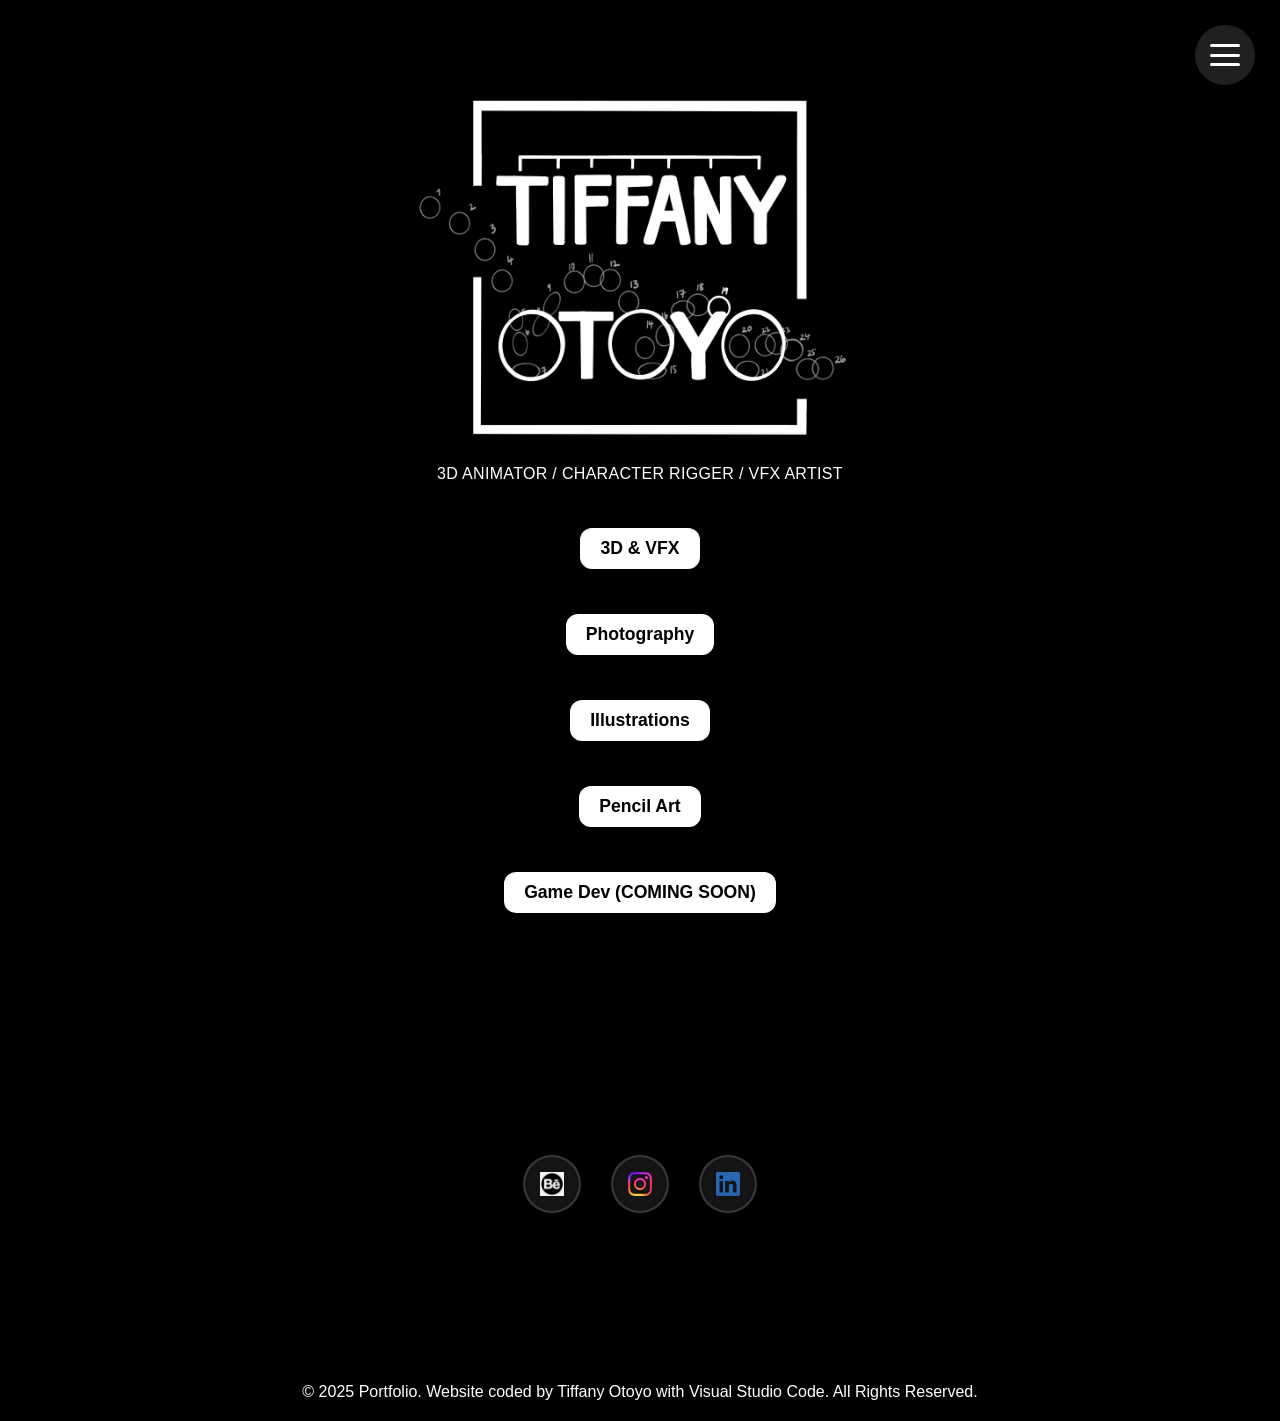
==== index.html @ ca3647b6 "first commit" ====
<!DOCTYPE html>
<html lang="en">
<head>
 <meta charset="UTF-8" />
 <meta name="viewport" content="width=device-width, initial-scale=1.0"/>
 <title>3D Portfolio</title>
 <link rel="stylesheet" href="styles.css" />
 <style>
   body {
     margin: 0;
     background: #000;
     color: #fff;
     font-family: Arial, sans-serif;
     overflow-x: hidden;
   }

   /* Hero GIF Styling */
   .hero-gif {
     width: 450px;
     margin: -65px auto;
     display: block;
     border-radius: 10px;
     box-shadow: 0 0 0px #ffffff80;
   }

   /* Header */
   header {
     display: flex;
     justify-content: space-between;
     padding: 20px;
     background-color: transparent;
     z-index: 10;
     position: relative;
   }

   /* Smooth Buttons */
   .cta-btn {
     border-radius: 12px;
     padding: 10px 20px;
     margin: 10px;
     background: #fff;
     color: #000;
     text-decoration: none;
     font-weight: bold;
   }


   /* Cursor */
   .cursor-shadow {
     position: fixed;
     top: 0;
     left: 0;
     width: 20px;
     height: 20px;
     border-radius: 50%;
     pointer-events: none;
     transform: translate(-50%, -50%);
     background-color: rgba(255, 255, 255, 0.5);
     z-index: 999;
   }


   .cursor-shadow.grow {
     transform: scale(2);
     background-color: rgba(255, 255, 255, 0.9);
   }


   .cursor-particle {
     position: fixed;
     border-radius: 50%;
     opacity: 0.8;
     pointer-events: none;
     animation: fadeOut 1s forwards;
     z-index: 998;
   }


   @keyframes fadeOut {
     to {
       opacity: 0;
       transform: scale(0.5);
     }
   }


   /* Hero Content */
   .hero-content {
     text-align: center;
   }


   /* Video Background */
   .video-background {
     position: fixed;
     top: 0;
     left: 0;
     width: 100%;
     height: 100%;
     z-index: -1;
     overflow: hidden;
   }


   .video-background video {
     width: 100%;
     height: 100%;
     object-fit: cover;
   }
 </style>
</head>
<body>


 <!-- Hero Section -->
 <section id="hero">
   <div class="hero-content">
     <img src="logo.gif" alt="Animated GIF" class="hero-gif" />
     <p>3D ANIMATOR / CHARACTER RIGGER / VFX ARTIST</p>


     <a href="3DandVFX.html" class="cta-btn">3D & VFX</a>
     <a href="Photography.html" class="cta-btn">Photography</a>
     <a href="Illustrations.html" class="cta-btn">Illustrations</a>
     <a href="PencilArt.html" class="cta-btn">Pencil Art</a>
     <a href="GameDev.html" class="cta-btn">Game Dev (COMING SOON)</a>
   </div>
 </section>
 <div class="cursor-shadow"></div>


 <!-- Background Video -->
 <div class="video-background">
   <video autoplay muted loop id="background-video">
     <source src="Files/Website showreel SP.mp4" type="Video/mp4" />
     Your browser does not support the video tag.
   </video>
 </div>



     <!-- HAMBURGER ICON -->
<header>


 <div id="menu">


   <div class="menu-bg" id="menu-bg"></div>


   <div id="menu-bar">
     <div class="bar" id="bar1"></div>
     <div class="bar" id="bar2"></div>
     <div class="bar" id="bar3"></div>
   </div>


   <nav class="nav" id="nav">
     <a href="#hero">Home</a>
     <a href="#about-wave">About</a>
     <a href="#">Projects</a>
     <a href="#">Contact</a>
   </nav>


 </div>


</header>


<!-- Social Links -->
<section id="social-links">
  <div class="social-buttons">
    <a href="https://www.behance.net" class="social-btn social-btn-behance" target="_blank" rel="noreferrer" aria-label="Behance">
      <img src="Logos/Be.png" alt="Behance logo" />
    </a>
    <a href="https://www.instagram.com" class="social-btn social-btn-instagram" target="_blank" rel="noreferrer" aria-label="Instagram">
      <img src="Logos/Instagram.png" alt="Instagram logo" />
    </a>
    <a href="https://www.linkedin.com" class="social-btn social-btn-linkedin" target="_blank" rel="noreferrer" aria-label="LinkedIn">
      <img src="Logos/Linkedin.png" alt="LinkedIn logo" />
    </a>
  </div>
</section>

<section id="about-wave">
  <div class="wave-loop"></div>
</section>

 <!-- Footer -->
 <footer>
   <p>&copy; 2025 Portfolio. Website coded by Tiffany Otoyo with Visual Studio Code. All Rights Reserved.</p>
 </footer>


 <!-- JavaScript -->
 <script>
const menu = document.getElementById("menu-bar");
const menuBg = document.getElementById("menu-bg");
const nav = document.getElementById("nav");


menu.addEventListener("click", () => {
 menu.classList.toggle("active");
 menuBg.classList.toggle("active");
 nav.classList.toggle("active");
});




   // Cursor Logic
   const cursor = document.querySelector(".cursor-shadow");
   const hoverElements = document.querySelectorAll("a, button, .cta-btn");


   let mouseX = 0, mouseY = 0;
   let cursorX = 0, cursorY = 0;
   let cursorVisible = false;
   let overButton = false;
   let lastMoveTime = Date.now();


   document.addEventListener("mousemove", (e) => {
     mouseX = e.clientX;
     mouseY = e.clientY;
     lastMoveTime = Date.now();
     if (!overButton) {
       createParticle(mouseX, mouseY);
     }
   });


   hoverElements.forEach((el) => {
     el.addEventListener("mouseenter", () => {
       cursor.style.display = "block";
       cursor.classList.add("grow");
       cursorVisible = true;
       overButton = true;
     });
     el.addEventListener("mouseleave", () => {
       cursor.style.display = "none";
       cursor.classList.remove("grow");
       cursorVisible = false;
       overButton = false;
     });
   });


   function animateCursor() {
     if (cursorVisible) {
       cursorX += (mouseX - cursorX) * 0.9;
       cursorY += (mouseY - cursorY) * 0.9;
       const scale = cursor.classList.contains("grow") ? 2 : 1;
       cursor.style.transform = `translate(${cursorX}px, ${cursorY}px) scale(${scale})`;
     }

     if (Date.now() - lastMoveTime > 2000) {
       document.querySelectorAll('.cursor-particle').forEach(p => p.remove());
     }

     requestAnimationFrame(animateCursor);
   }


   function createParticle(x, y) {
     const particle = document.createElement("div");
     particle.classList.add("cursor-particle");


     const size = Math.random() * 8 + 4;
     particle.style.width = `${size}px`;
     particle.style.height = `${size}px`;


     particle.style.left = `${x + (Math.random() - 0.5) * 40}px`;
     particle.style.top = `${y + (Math.random() - 0.5) * 40}px`;
     particle.style.backgroundColor = `hsl(${Math.random() * 360}, 100%, 70%)`;


     document.body.appendChild(particle);
     setTimeout(() => particle.remove(), 1000);
   }


   animateCursor();
 </script>
</body>
</html>
---- styles.css ----
* {
 margin: 0;
 padding: 0;
 box-sizing: border-box;
 font-family: Arial, sans-serif;
}


body {
 background: #111;
 color: #fff;
 overflow-x: hidden;
}


/* =========================
  VIDEO BACKGROUND
========================= */
.video-background {
 position: fixed;
 inset: 0;
 z-index: -1;
 overflow: hidden;
}


#background-video {
 width: 100%;
 height: 100%;
 object-fit: cover;
}


/* =========================
  HERO
========================= */
#hero {
 text-align: center;
 padding: 120px 20px 180px;
}


.hero-content {
 display: flex;
 flex-direction: column;
 align-items: center;
 gap: 25px;
 max-width: 800px;
 margin: 0 auto;
}


.hero-gif {
 width: 300px;
 display: block;
 margin: -50px auto 10px;
 border-radius: 10px;
}


#hero p {
 margin-bottom: 10px;
 letter-spacing: 0.02em;
 white-space: nowrap;
}

h1.page-title {
  text-shadow: 0 0 15px rgba(128, 128, 128, 0.5);
}

h2.page-subtitle {
  text-shadow: 0 0 10px rgba(128, 128, 128, 0.5);
  display: flex;
  flex-direction: column;
  align-items: center;
}

/* =========================
  BUTTONS
========================= */
.cta-btn {
 padding: 11px 30px;
 background: rgba(255,255,255,0.85);
 color: #111;
 border-radius: 20px;
 font-size: 1.1rem;
 text-decoration: none;
 transition: 0.3s;
}


.cta-btn:hover {
 background: rgba(87, 208, 255, 0.9);
}

.social-buttons {
  display: flex;
  justify-content: center;
  align-items: center;
  gap: 14px;
  flex-wrap: wrap;
  margin: 12px auto 0;
}

/* =========================
  SOCIAL BUTTONS
========================= */
.social-btn {
  display: inline-flex;
  align-items: center;
  justify-content: center;
  width: 58px;
  height: 58px;
  margin: 0 8px;
  border-radius: 50%;
  border: 2px solid rgba(255,255,255,0.16);
  text-decoration: none;
  transition: transform 0.25s ease, box-shadow 0.25s ease;
  background: rgba(255,255,255,0.08);
}

.social-btn svg {
  width: 22px;
  height: 22px;
}

.social-btn:hover {
  transform: translateY(-3px);
  box-shadow: 0 10px 30px rgba(0,0,0,0.2);
}

.social-btn img {
  width: 24px;
  height: 24px;
  display: block;
  object-fit: contain;
}

.social-icon {
  font-family: Arial, sans-serif;
  font-weight: bold;
  color: #fff;
  font-size: 1.05rem;
  line-height: 1;
}

#social-links .social-btn-behance,
#social-links .social-btn-instagram,
#social-links .social-btn-linkedin {
  background: rgba(255,255,255,0.08);
}


/* =========================
  HAMBURGER MENU (CLEAN SYSTEM)
========================= */

/* wrapper container */


/* MAIN WRAPPER */


/* MAIN WRAPPER */
#menu {
 position: fixed;
 top: 25px;
 right: 25px;
 width: 60px;
 height: 60px;
 z-index: 1000;
}

/* BLACK CIRCLE DONT TOUCH ITS CENTERED */
.menu-bg {
 position: absolute;
 width: 60px;
 height: 60px;
 background: #232222;
 opacity: 0.95;
 border-radius: 50%;
 z-index: 1;
 transition: transform 0.5s ease;
}


.menu-bg.active {
 transform: scale(20);
}


/* HAMBURGER */
#menu-bar {
 position: absolute;
 inset: 0;
 margin: auto;


 width: 30px;
 height: 22px;


 display: flex;
 flex-direction: column;
 justify-content: space-between;


 z-index: 5;
 cursor: pointer;
}

/* FORCE VISIBILITY */
.bar {
 width: 100%;
 height: 3px;
 background: #fff;
 border-radius: 3px;
 display: block;
}


/* X ANIMATION */
#menu-bar.active #bar1 {
 transform: rotate(-45deg) translate(-5px, 5px);
}


#menu-bar.active #bar2 {
 opacity: 0;
}


#menu-bar.active #bar3 {
 transform: rotate(45deg) translate(-5px, -5px);
}


/* NAV INSIDE CIRCLE */
.nav {
 position: fixed;
 top: 25%;
 right: 200px;
 transform: translateY(-50%);

 display: flex;
 flex-direction: column;
 justify-content: center;
 align-items: center;

 opacity: 0;
 pointer-events: none;
 transition: 0.3s;
 z-index: 2;
}


.nav.active {
 opacity: 1;
 pointer-events: auto;
}

/* TEXT SIZE INSIDE CIRCLE */
.nav a {
 color: white;
 text-decoration: none;
 font-size: 24px;
 margin: 27px 0;
 font-weight: bold;
}


/* =========================
  CURSOR
========================= */
.cursor-shadow {
 position: fixed;
 width: 20px;
 height: 20px;
 border-radius: 50%;
 background: rgba(255,255,255,0.6);
 pointer-events: none;
 z-index: 999;
 transform: translate(-50%, -50%);
 mix-blend-mode: overlay;
 filter: blur(4px);
}


.cursor-shadow.grow {
 transform: scale(2);
}


.cursor-particle {
 position: fixed;
 border-radius: 50%;
 pointer-events: none;
 animation: fadeOut 1.2s forwards;
 z-index: 998;
}


@keyframes fadeOut {
 to {
   opacity: 0;
   transform: scale(0.5);
 }
}


/* =========================
  FOOTER & WAVE
========================= */
footer {
 text-align: center;
 padding: 20px;
 background: rgba(0, 0, 0, 0.8);
 width: 100%;
 clear: both;
 position: relative;
 z-index: 10;
}

footer p {
 margin: 0;
}

#about-wave {
 width: 100%;
 clear: both;
 position: relative;
 z-index: 5;
}

.wave-svg path {
  opacity: 0.8; /* change transparency here */
}

.wave-loop {
  width: 100%;
  height: 150px;
  background-image: url('data:image/svg+xml,<svg width="1200" height="150" viewBox="0 0 1200 150" xmlns="http://www.w3.org/2000/svg"><path d="M0 50 Q150 0 300 50 T600 50 T900 50 T1200 50 V150 H0 Z" fill="rgba(0,0,0,0.8)"/></svg>');
  background-repeat: repeat-x;
  animation: waveMove 10s linear infinite;
}

@keyframes waveMove {
  from {
    background-position: 0 0;
  }
  to {
    background-position: 1200px 0;
  }
}
/* =========================
  MOBILE
========================= */
@media (max-width: 600px) {
 #hero {
   font-size: 1.4rem;
   padding: 80px 10px 150px;
 }


 .hero-gif {
   width: 200px;
 }
}

/* Lightbox */
.lightbox {
  position: fixed;
  top: 0;
  left: 0;
  width: 100vw;
  height: 100vh;
  background: rgba(0, 0, 0, 0);
  display: flex;
  justify-content: center;
  align-items: center;
  opacity: 0;
  pointer-events: none;
  transition: background 0.35s ease, opacity 0.35s ease;
  z-index: 9999;
}

.lightbox.show {
  opacity: 1;
  background: rgba(0, 0, 0, 0.85);
  pointer-events: all;
}

.lightbox img {
  max-width: 90%;
  max-height: 85%;
  border-radius: 12px;
  box-shadow: 0 12px 60px rgba(0,0,0,0.7);
  transform: scale(0.95);
  transition: transform 0.3s ease;
}

.lightbox.show img {
  transform: scale(1);
}
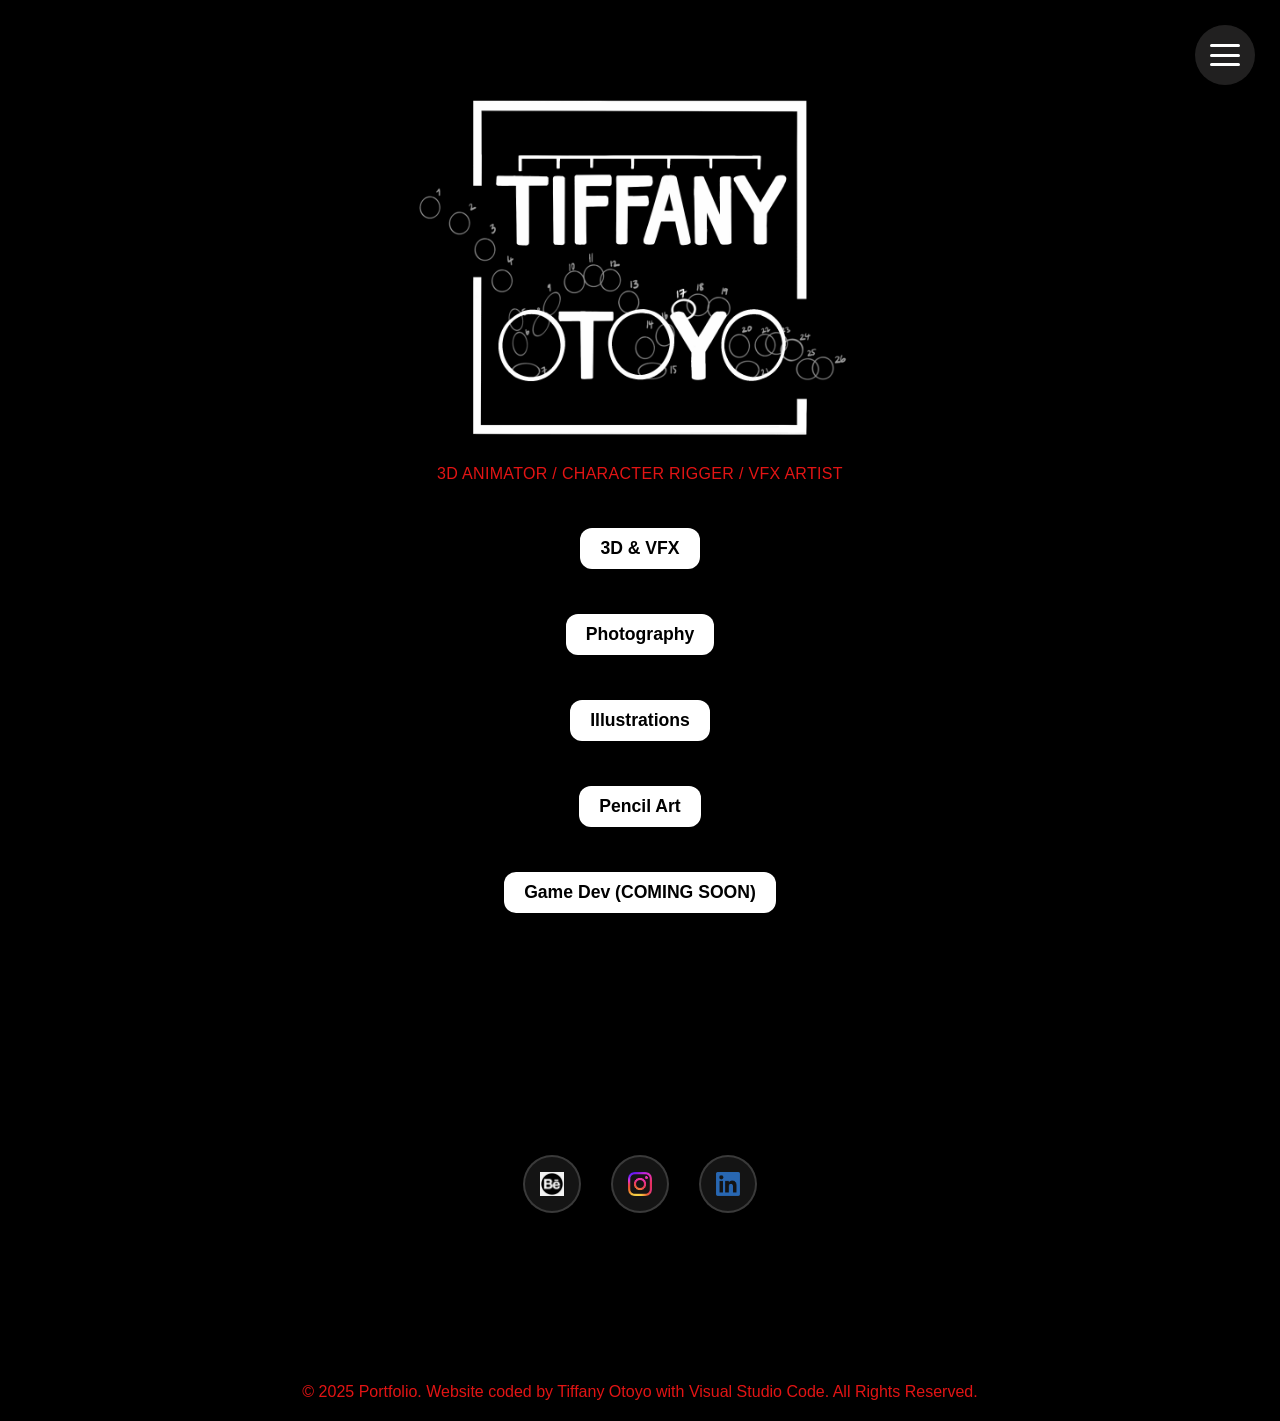
==== commit aeb31144: "update colour home page text test" ====
--- a/index.html
+++ b/index.html
@@ -9,7 +9,7 @@
    body {
      margin: 0;
      background: #000;
-     color: #fff;
+     color: #e21414;
      font-family: Arial, sans-serif;
      overflow-x: hidden;
    }
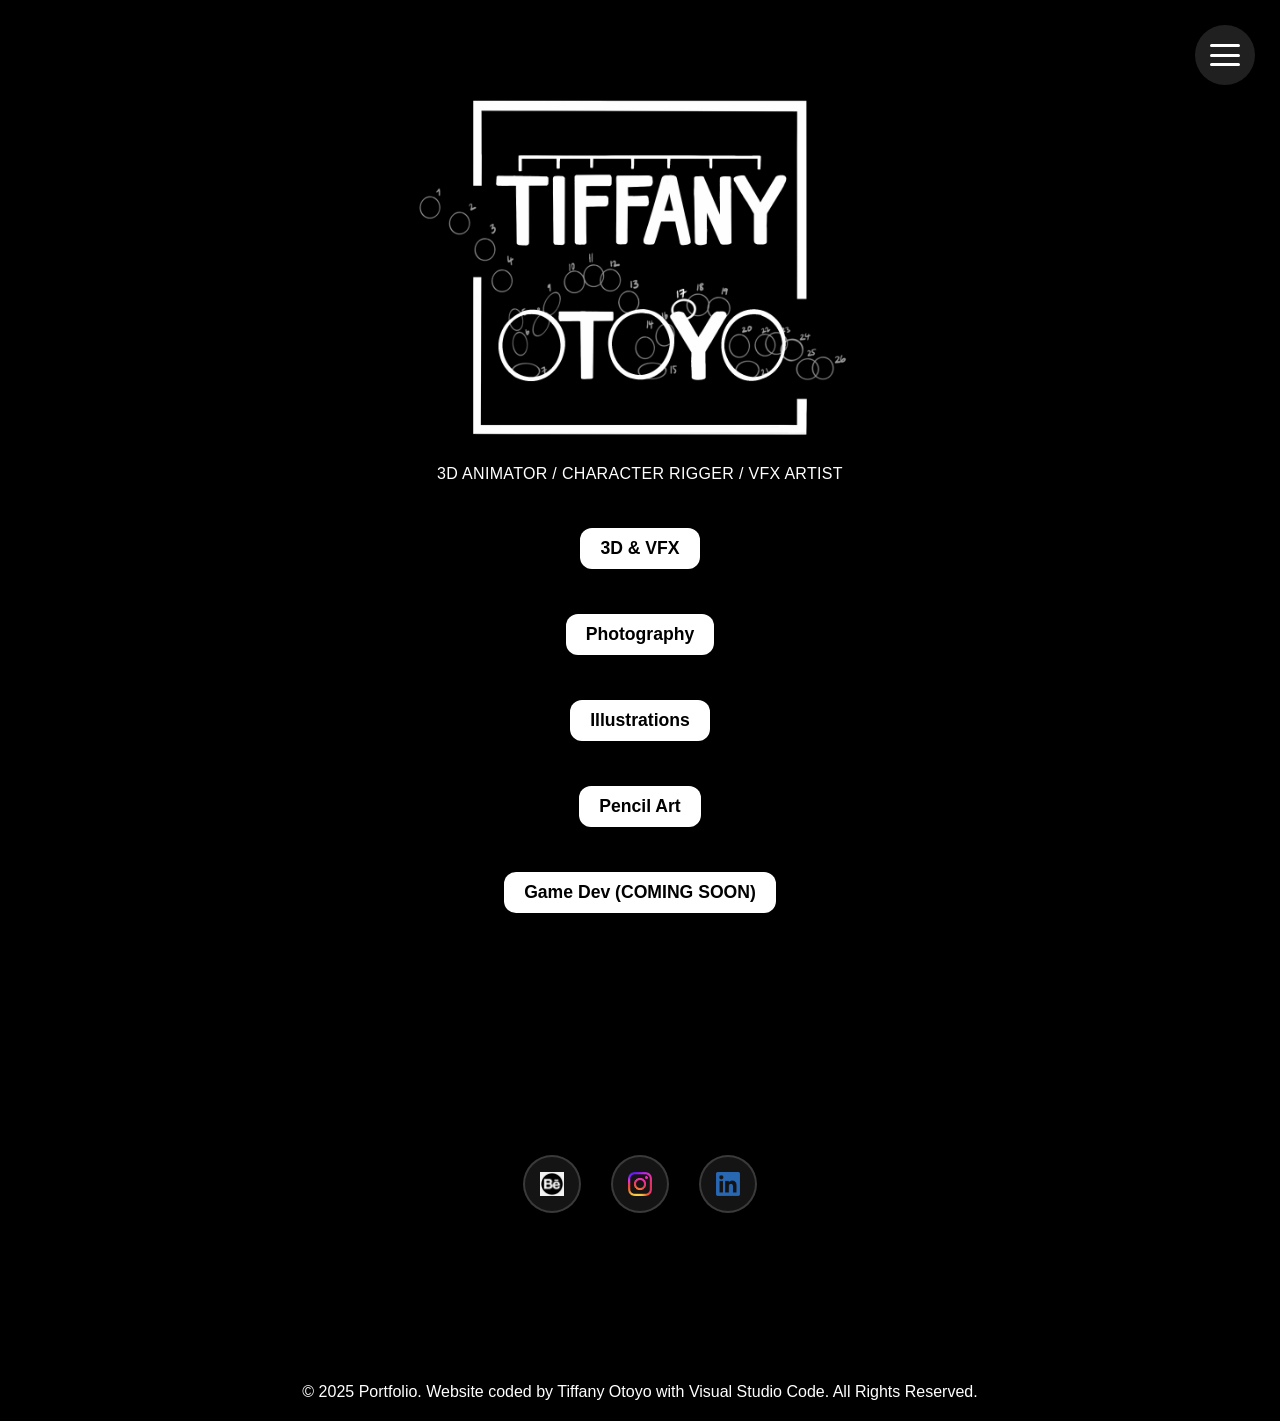
==== commit 544ac673: "changed back font colour test" ====
--- a/index.html
+++ b/index.html
@@ -9,7 +9,7 @@
    body {
      margin: 0;
      background: #000;
-     color: #e21414;
+     color: #fff;
      font-family: Arial, sans-serif;
      overflow-x: hidden;
    }
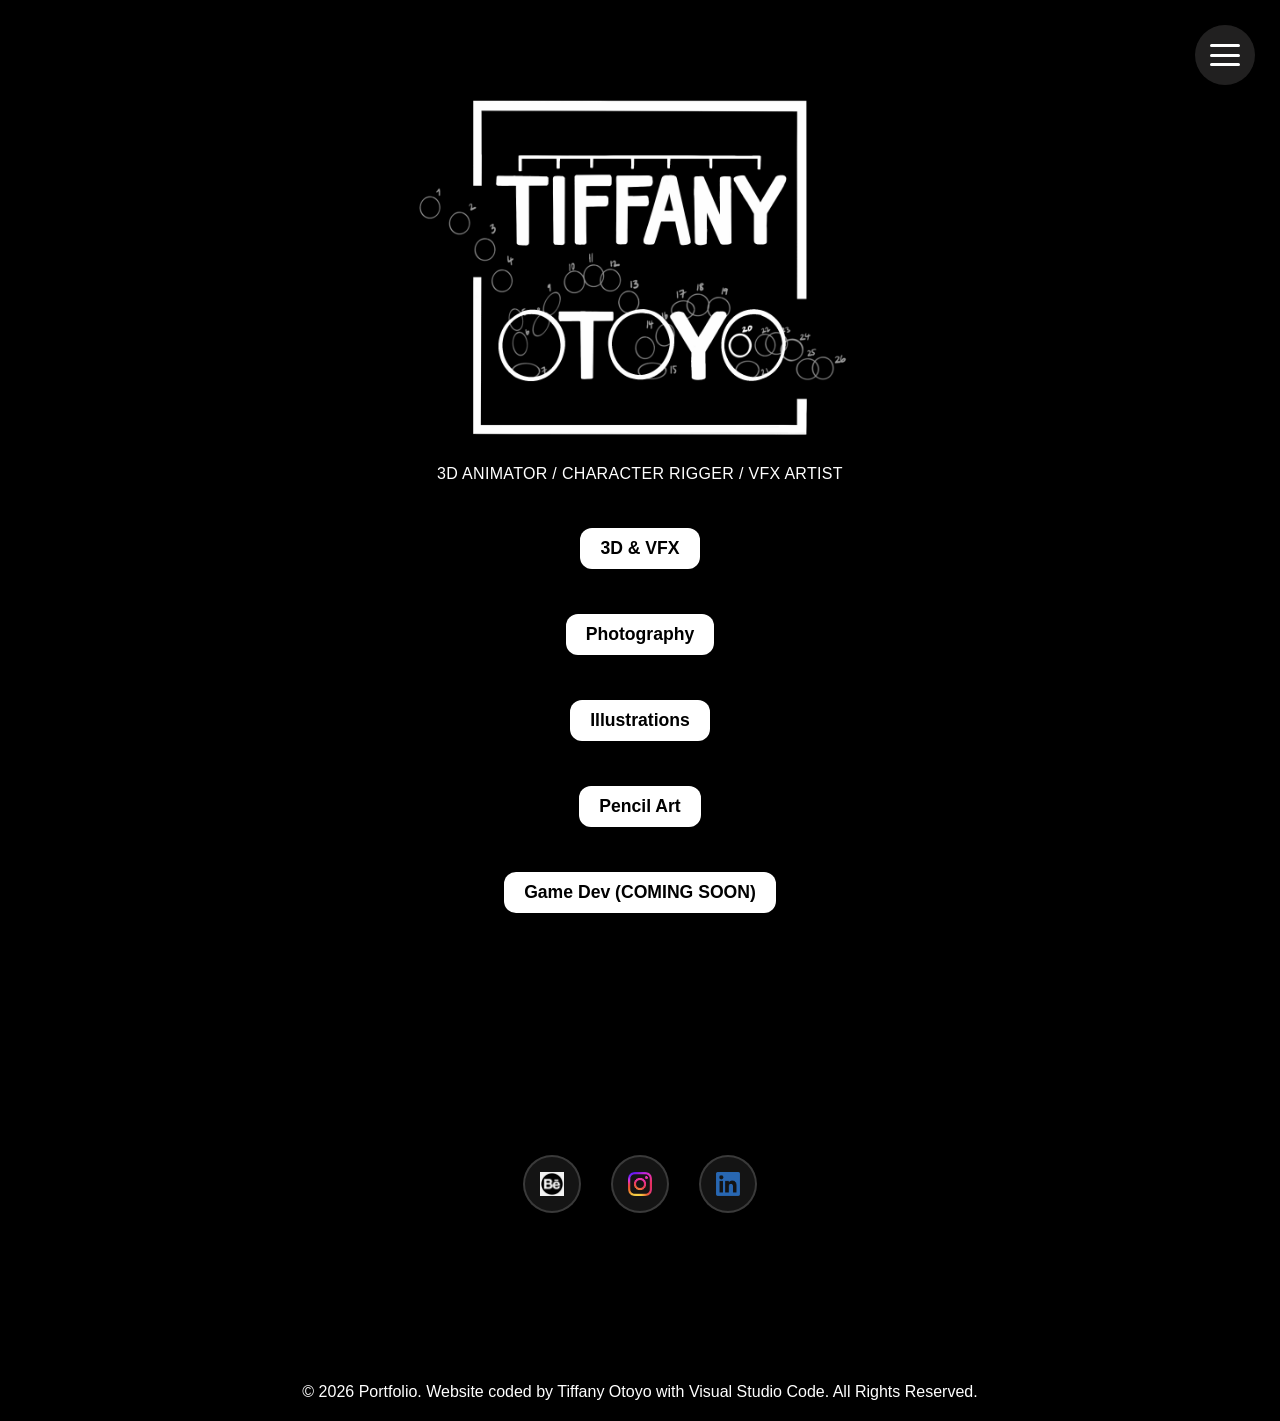
==== commit bad8fbea: "fix links and add placeholder pages" ====
--- a/index.html
+++ b/index.html
@@ -16,8 +16,10 @@
 
    /* Hero GIF Styling */
    .hero-gif {
-     width: 450px;
-     margin: -65px auto;
+     --gif-w: min(450px, 85vw);
+     width: var(--gif-w);
+     max-width: 100%;
+     margin: calc(var(--gif-w) * -0.144) auto;
      display: block;
      border-radius: 10px;
      box-shadow: 0 0 0px #ffffff80;
@@ -107,6 +109,33 @@
      height: 100%;
      object-fit: cover;
    }
+
+   /* Phones: keep everything inside the screen and centred */
+   html {
+     overflow-x: hidden;
+   }
+
+   @media (max-width: 600px) {
+     #hero {
+       padding: 90px 16px 120px;
+       font-size: 1rem;
+     }
+
+     #hero p {
+       white-space: normal;
+       text-align: center;
+       font-size: 0.95rem;
+       line-height: 1.5;
+       max-width: 280px;
+     }
+
+     .cta-btn {
+       padding: 11px 24px;
+       margin: 0;
+       font-size: 1rem;
+       text-align: center;
+     }
+   }
  </style>
 </head>
 <body>
@@ -131,8 +160,8 @@
 
  <!-- Background Video -->
  <div class="video-background">
-   <video autoplay muted loop id="background-video">
-     <source src="Files/Website showreel SP.mp4" type="Video/mp4" />
+   <video autoplay muted loop playsinline webkit-playsinline preload="auto" id="background-video">
+     <source src="Files/Website%20showreel%20SP.mp4" type="video/mp4" />
      Your browser does not support the video tag.
    </video>
  </div>
@@ -158,9 +187,9 @@
 
    <nav class="nav" id="nav">
      <a href="#hero">Home</a>
-     <a href="#about-wave">About</a>
-     <a href="#">Projects</a>
-     <a href="#">Contact</a>
+     <a href="about.html">About</a>
+     <a href="3DandVFX.html">Projects</a>
+     <a href="contact.html">Contact</a>
    </nav>
 
 
@@ -173,13 +202,13 @@
 <!-- Social Links -->
 <section id="social-links">
   <div class="social-buttons">
-    <a href="https://www.behance.net" class="social-btn social-btn-behance" target="_blank" rel="noreferrer" aria-label="Behance">
+    <a href="https://www.behance.net/gallery/197468023/MarginaliaAlice" class="social-btn social-btn-behance" target="_blank" rel="noreferrer" aria-label="Behance">
       <img src="Logos/Be.png" alt="Behance logo" />
     </a>
-    <a href="https://www.instagram.com" class="social-btn social-btn-instagram" target="_blank" rel="noreferrer" aria-label="Instagram">
+    <a href="https://www.instagram.com/teeotoyo" class="social-btn social-btn-instagram" target="_blank" rel="noreferrer" aria-label="Instagram">
       <img src="Logos/Instagram.png" alt="Instagram logo" />
     </a>
-    <a href="https://www.linkedin.com" class="social-btn social-btn-linkedin" target="_blank" rel="noreferrer" aria-label="LinkedIn">
+    <a href="https://www.linkedin.com/in/tiffany-otoyo-21a8a9214/" class="social-btn social-btn-linkedin" target="_blank" rel="noreferrer" aria-label="LinkedIn">
       <img src="Logos/Linkedin.png" alt="LinkedIn logo" />
     </a>
   </div>
@@ -191,12 +220,26 @@
 
  <!-- Footer -->
  <footer>
-   <p>&copy; 2025 Portfolio. Website coded by Tiffany Otoyo with Visual Studio Code. All Rights Reserved.</p>
+   <p>&copy; 2026 Portfolio. Website coded by Tiffany Otoyo with Visual Studio Code. All Rights Reserved.</p>
  </footer>
 
 
  <!-- JavaScript -->
  <script>
+// Background video: some phones (Low Power Mode, data saver) block autoplay,
+// so try again on the first touch.
+const bgVideo = document.getElementById("background-video");
+if (bgVideo) {
+ bgVideo.muted = true;
+ const startVideo = () => {
+   const attempt = bgVideo.play();
+   if (attempt && attempt.catch) attempt.catch(() => {});
+ };
+ startVideo();
+ document.addEventListener("touchstart", startVideo, { once: true, passive: true });
+ document.addEventListener("click", startVideo, { once: true });
+}
+
 const menu = document.getElementById("menu-bar");
 const menuBg = document.getElementById("menu-bg");
 const nav = document.getElementById("nav");
--- a/styles.css
+++ b/styles.css
@@ -403,3 +403,291 @@
   transform: scale(1);
 }
 
+
+
+/* =========================
+  SUB PAGES
+  (About, Contact, Pencil Art, Illustrations, Game Dev)
+========================= */
+.sub-page {
+  background: #05060b;
+  color: #f5f7fb;
+  min-height: 100vh;
+  display: flex;
+  flex-direction: column;
+}
+
+.page-header {
+  max-width: 1240px;
+  width: 100%;
+  margin: 0 auto;
+  padding: 28px 32px 0;
+  display: flex;
+  align-items: center;
+  justify-content: space-between;
+  gap: 24px;
+}
+
+.brand-link {
+  color: #8be5ff;
+  text-decoration: none;
+  text-transform: uppercase;
+  letter-spacing: 0.32em;
+  font-size: 0.92rem;
+  font-weight: 700;
+}
+
+.page-nav {
+  display: flex;
+  align-items: center;
+  gap: 24px;
+  flex-wrap: wrap;
+}
+
+.page-nav a {
+  color: rgba(245, 247, 251, 0.78);
+  text-decoration: none;
+  font-size: 0.95rem;
+  transition: color 0.2s ease;
+}
+
+.page-nav a:hover,
+.page-nav a.active {
+  color: #8be5ff;
+}
+
+.brand-link:focus-visible,
+.page-nav a:focus-visible,
+.contact-list a:focus-visible {
+  outline: 2px solid #8be5ff;
+  outline-offset: 4px;
+  border-radius: 4px;
+}
+
+.sub-main {
+  flex: 1;
+  width: 100%;
+  max-width: 1100px;
+  margin: 0 auto;
+  padding: 72px 32px 100px;
+}
+
+.sub-main h1 {
+  font-size: clamp(2.4rem, 5vw, 4rem);
+  letter-spacing: -0.03em;
+  line-height: 1.05;
+  margin-bottom: 18px;
+}
+
+.sub-lead {
+  color: #b8c4d8;
+  font-size: 1.05rem;
+  line-height: 1.8;
+  max-width: 640px;
+  margin-bottom: 48px;
+}
+
+/* Empty image slots. Put an <img> inside a .tile and it fills the box. */
+.tile-grid {
+  display: grid;
+  grid-template-columns: repeat(auto-fill, minmax(240px, 1fr));
+  gap: 20px;
+}
+
+.tile {
+  aspect-ratio: 4 / 3;
+  display: flex;
+  align-items: center;
+  justify-content: center;
+  overflow: hidden;
+  border: 1px dashed rgba(139, 229, 255, 0.35);
+  border-radius: 18px;
+  background: rgba(255, 255, 255, 0.03);
+  color: rgba(245, 247, 251, 0.5);
+  font-size: 0.95rem;
+}
+
+.tile img {
+  width: 100%;
+  height: 100%;
+  object-fit: cover;
+  display: block;
+}
+
+/* About page */
+.about-layout {
+  display: grid;
+  grid-template-columns: minmax(220px, 320px) 1fr;
+  gap: 48px;
+  align-items: start;
+}
+
+.about-layout .tile {
+  aspect-ratio: 4 / 5;
+}
+
+.about-layout .sub-lead {
+  margin-bottom: 20px;
+}
+
+/* Contact page */
+.contact-list {
+  list-style: none;
+  display: grid;
+  gap: 16px;
+  font-size: 1.1rem;
+}
+
+.contact-list span {
+  display: inline-block;
+  min-width: 110px;
+  color: rgba(245, 247, 251, 0.55);
+}
+
+.contact-list a {
+  color: #8be5ff;
+  text-decoration: none;
+}
+
+.contact-list a:hover {
+  text-decoration: underline;
+}
+
+@media (max-width: 860px) {
+  .page-header {
+    flex-direction: column;
+    align-items: flex-start;
+    padding-top: 20px;
+  }
+
+  .about-layout {
+    grid-template-columns: 1fr;
+    gap: 32px;
+  }
+}
+
+@media (max-width: 560px) {
+  .sub-main {
+    padding: 48px 20px 72px;
+  }
+}
+
+
+
+/* =========================
+  PHONE FIXES
+========================= */
+
+/* Wave: smaller on phones so it looks the same shape, and fills the screen edge to edge */
+@media (max-width: 600px) {
+  #about-wave {
+    overflow: hidden;
+  }
+
+  .wave-loop {
+    background-size: 600px 150px;
+    animation-name: waveMoveSmall;
+  }
+}
+
+@keyframes waveMoveSmall {
+  from { background-position: 0 0; }
+  to { background-position: 600px 0; }
+}
+
+/* Menu: on phones the bubble grows into a compact panel instead of a huge circle */
+@media (max-width: 600px), (max-height: 500px) {
+  .menu-bg {
+    top: 0;
+    right: 0;
+    transition: width 0.4s ease, height 0.4s ease, border-radius 0.4s ease;
+  }
+
+  .menu-bg.active {
+    transform: none;
+    width: 250px;
+    height: 285px;
+    border-radius: 30px;
+    opacity: 1;
+  }
+
+  .nav {
+    top: 92px;
+    right: 25px;
+    width: 250px;
+    transform: none;
+    transition: opacity 0.3s ease 0.15s;
+  }
+
+  .nav a {
+    font-size: 22px;
+    margin: 12px 0;
+  }
+}
+
+
+/* =========================
+  PHOTO GALLERY (Photography page, reusable for other galleries)
+========================= */
+.sub-main.wide {
+  max-width: 1240px;
+}
+
+.gallery-grid {
+  display: grid;
+  grid-template-columns: repeat(4, 1fr);
+  gap: 18px;
+  align-items: start;
+}
+
+.gallery-grid figure {
+  margin: 0;
+}
+
+.photo-btn {
+  display: block;
+  width: 100%;
+  padding: 0;
+  border: 0;
+  border-radius: 10px;
+  background: rgba(255, 255, 255, 0.04);
+  overflow: hidden;
+  cursor: zoom-in;
+}
+
+.photo-btn img {
+  display: block;
+  width: 100%;
+  aspect-ratio: 3 / 2;
+  object-fit: cover;
+  transition: opacity 0.25s ease;
+}
+
+.photo-btn:hover img {
+  opacity: 0.82;
+}
+
+.photo-btn:focus-visible {
+  outline: 2px solid #8be5ff;
+  outline-offset: 3px;
+}
+
+.gallery-grid figcaption {
+  padding-top: 8px;
+  font-size: 0.85rem;
+  line-height: 1.4;
+  color: rgba(245, 247, 251, 0.65);
+}
+
+@media (max-width: 1000px) {
+  .gallery-grid {
+    grid-template-columns: repeat(3, 1fr);
+  }
+}
+
+@media (max-width: 680px) {
+  .gallery-grid {
+    grid-template-columns: repeat(2, 1fr);
+    gap: 12px;
+  }
+}
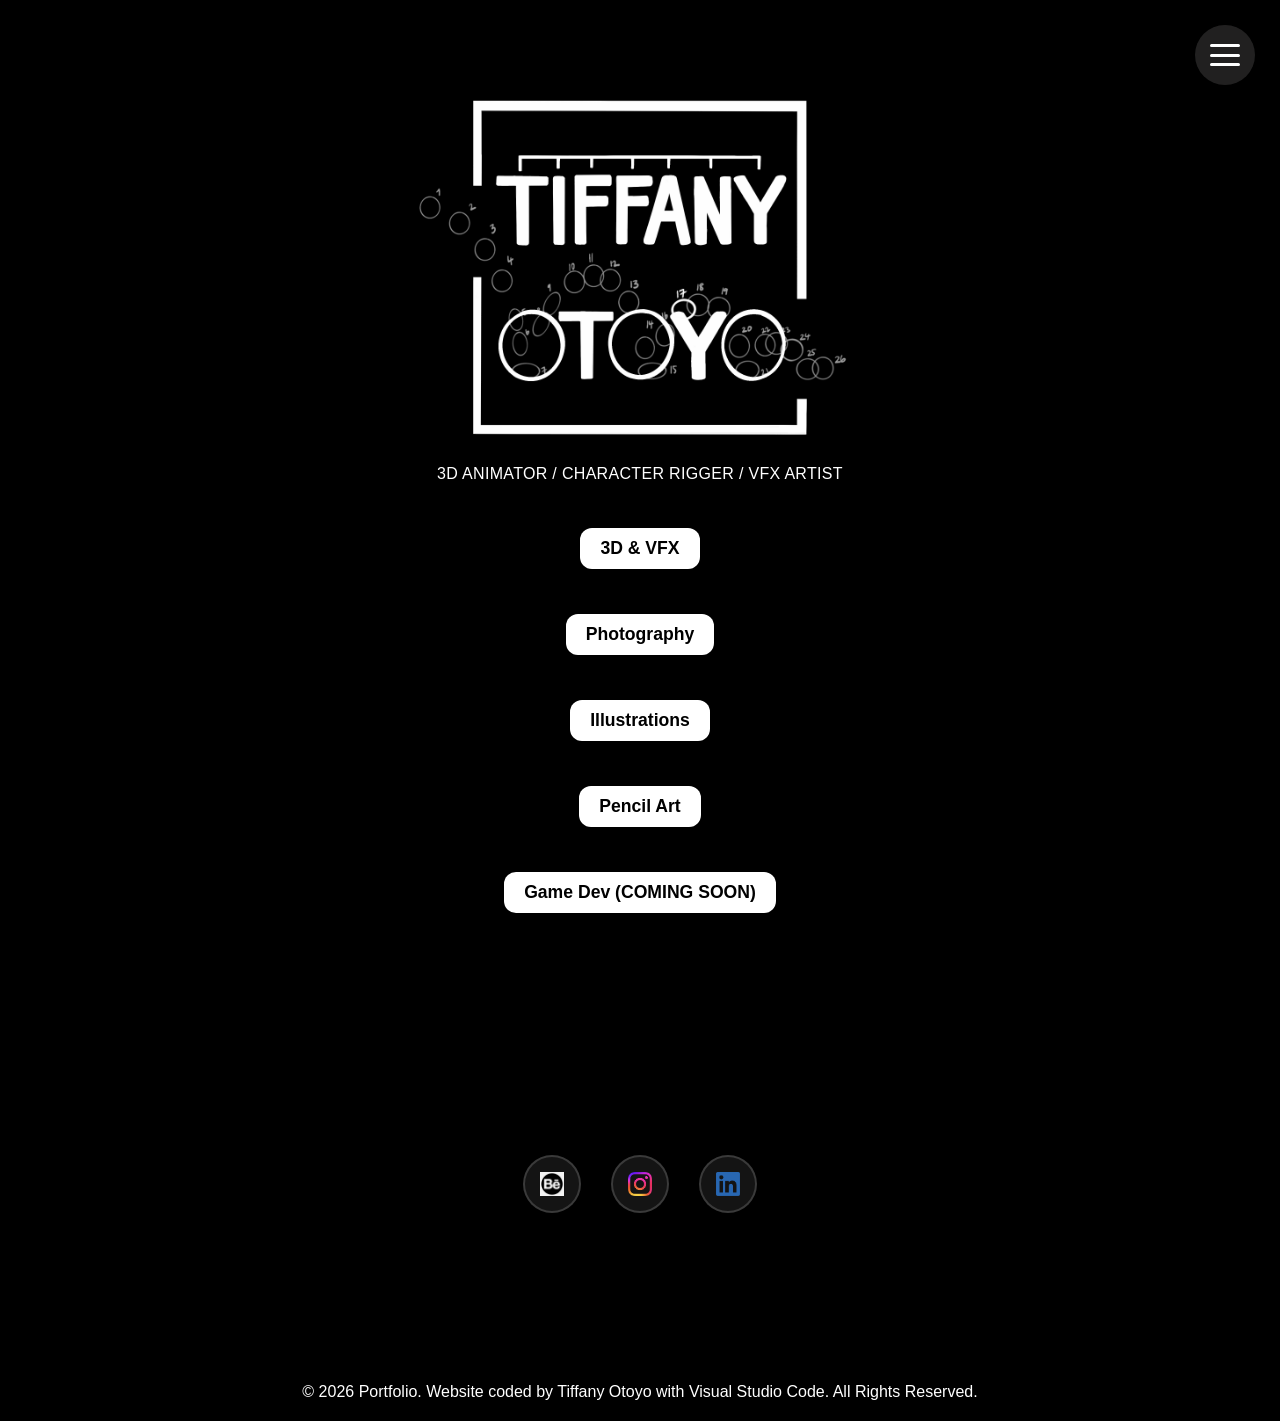
==== commit eeafa033: "reorder nav, update photography and 3D pages" ====
--- a/index.html
+++ b/index.html
@@ -187,8 +187,8 @@
 
    <nav class="nav" id="nav">
      <a href="#hero">Home</a>
+     <a href="3DandVFX.html">3D &amp; VFX</a>
      <a href="about.html">About</a>
-     <a href="3DandVFX.html">Projects</a>
      <a href="contact.html">Contact</a>
    </nav>
 
--- a/styles.css
+++ b/styles.css
@@ -658,7 +658,7 @@
 .photo-btn img {
   display: block;
   width: 100%;
-  aspect-ratio: 3 / 2;
+  aspect-ratio: 1 / 1;
   object-fit: cover;
   transition: opacity 0.25s ease;
 }
@@ -691,3 +691,25 @@
     gap: 12px;
   }
 }
+
+
+/* Behance link card (Game Dev page) */
+.behance-card {
+  display: flex;
+  flex-direction: column;
+  gap: 8px;
+  max-width: 520px;
+  margin-bottom: 40px;
+  padding: 28px 30px;
+  border: 1px solid rgba(139, 229, 255, 0.3);
+  border-radius: 22px;
+  background: linear-gradient(180deg, rgba(255,255,255,0.06), rgba(255,255,255,0.02));
+  color: #f5f7fb;
+  text-decoration: none;
+  transition: transform 0.3s ease, border-color 0.3s ease;
+}
+.behance-card:hover { transform: translateY(-6px); border-color: rgba(139, 229, 255, 0.7); }
+.behance-card:focus-visible { outline: 2px solid #8be5ff; outline-offset: 4px; }
+.behance-label { color: #6fcfff; font-size: 0.8rem; letter-spacing: 0.24em; text-transform: uppercase; }
+.behance-title { font-size: 1.7rem; font-weight: 700; }
+.behance-cta { color: #8be5ff; font-size: 0.95rem; }
